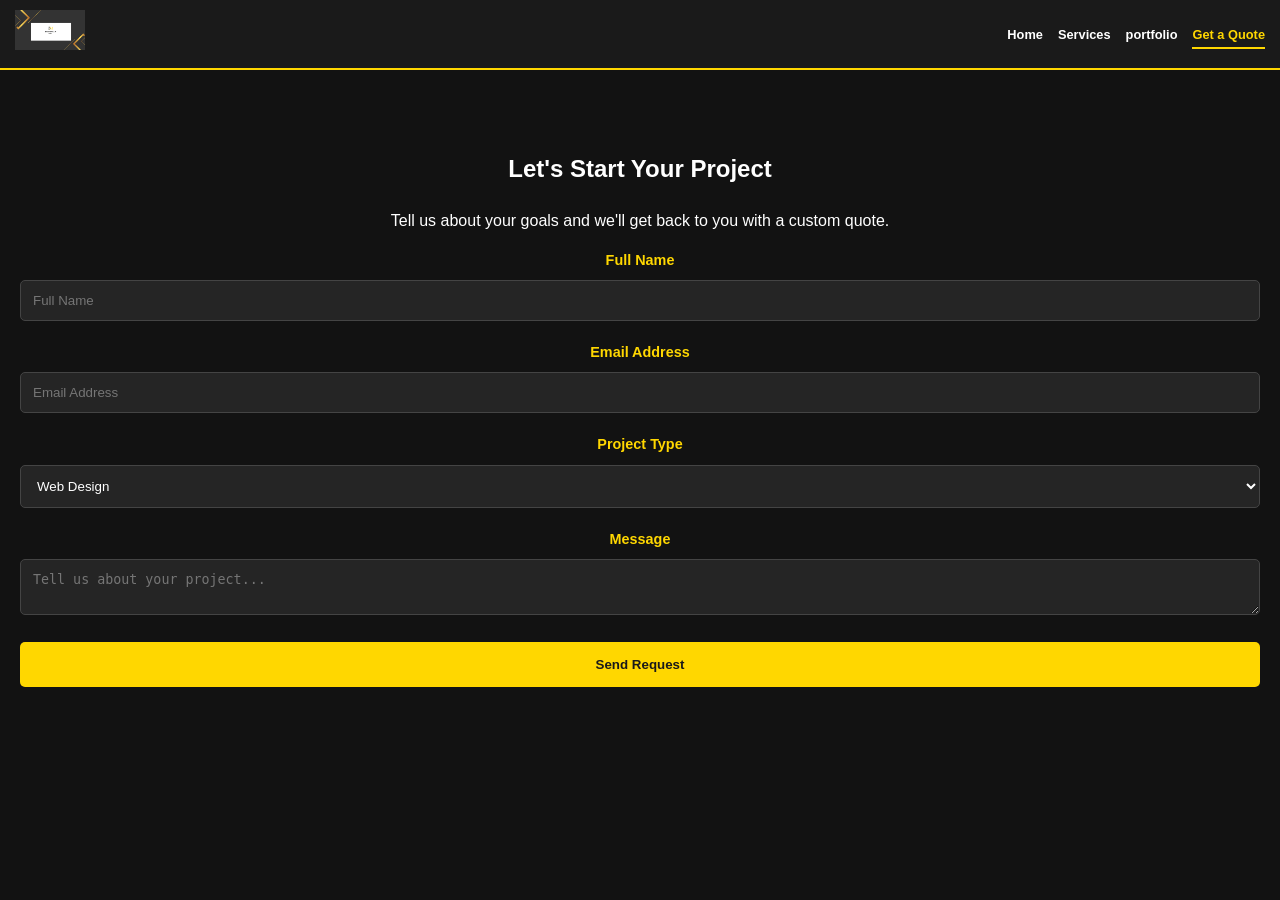
==== Bigcont.html @ 377f90c5 "Add files via upload" ====
<!DOCTYPE html>
<html lang="en">
<head>
    <meta charset="UTF-8">
    <meta name="viewport" content="width=device-width, initial-scale=1.0">
    <title>Bigname_M | contact</title>
    
    <link rel="stylesheet" href="Big.css">
    <link rel="icon" type="image/png" href="imageslogo.png">
</head>
<body><nav class="navbar" aria-label="Main Navigation Menu">
        <div class="logo">
    <a href="Bigindex.html" aria-label="Go to Home Page">
        <img src="imageslogo.png" alt="Bigname_M Creative Official Logo" width="160" height="40" style="height: 40px; width: auto;">
    </a>
</div>
        <ul class="nav-links">
          <li><a href="index.html">Home</a></li>
          <li><a href="Bigservice.html">Services</a></li>
          <li><a href="Bigport.html">portfolio</a></li>
          <li><a href="Bigcont.html" class="active" class="nav-btn">Get a Quote</a></li>
        </ul>
      </nav>
      <section class="contact-page">
    <h2>Let's Start Your Project</h2>
    <p>Tell us about your goals and we'll get back to you with a custom quote.</p>
   <form action="https://formspree.io/f/mjgazerz" method="POST">
  <div class="form-group">
    <label>Full Name</label>
    <input type="text" name="name" placeholder="Full Name" required>
  </div>

  <div class="form-group">
    <label>Email Address</label>
    <input type="email" name="email" placeholder="Email Address" required>
  </div>

  <div class="form-group">
    <label>Project Type</label>
    <select name="project_type">
      <option value="Web Design">Web Design</option>
      <option value="SEO Audit">SEO Audit</option>
      <option value="Smart Invites">Smart Invites</option>
    </select>
  </div>

  <div class="form-group">
    <label>Message</label>
    <textarea name="message" placeholder="Tell us about your project..." required></textarea>
  </div>
  <button type="submit" class="submit-btn">Send Request</button>
</form>
</section>
---- Big.css ----
/* --- GLOBAL STYLES --- */
body {
    font-family: 'Arial', sans-serif;
    line-height: 1.6;
    margin: 0;
    padding: 0;
    background-color: #121212; /* Mature Dark Background */
    color: #eeeeee;           /* Light readable text */
    text-align: center;
    animation: fadeIn 0.8s ease-in;
}

@keyframes fadeIn {
    from { opacity: 0; }
    to { opacity: 1; }
}

h1 {
    margin-top: 50px;
    font-size: 2.5rem;
    color: #d4af37; /* Bigname Gold */
    margin-bottom: 5px;
}

/* Updated: Innovation through Code (Dull White) */
header p {
    color: #aaaaaa; 
    font-size: 1.1rem;
    font-weight: 300;
    letter-spacing: 1px;
    margin-top: 0;
}

/* --- NAVIGATION --- */
.navbar {
    display: flex;
    justify-content: space-between;
    align-items: center;
    padding: 10px 15px;
    background: #1a1a1a;
    position: sticky;
    top: 0;
    z-index: 1000;
    border-bottom: 2px solid #ffd700;
}

.nav-links {
    display: flex;
    list-style: none;
    gap: 15px;
    margin: 0;
    padding: 0;
}

.nav-links a {
    color: white;
    text-decoration: none;
    font-size: 0.8rem;
    font-weight: bold;
    transition: 0.3s;
}

.nav-links a:hover, .nav-links a.active {
    color: #ffd700;
}

.nav-links a.active {
    border-bottom: 2px solid #ffd700;
    padding-bottom: 5px;
}

.nav-btn {
    background: #ffd700;
    color: #1a1a1a !important;
    padding: 5px 12px;
    border-radius: 4px;
    font-weight: bold;
}

/* --- HOME CARDS SECTION --- */
.card-container {
    display: flex;
    justify-content: flex-start;
    gap: 15px;
    padding: 20px;
    flex-wrap: nowrap;
    overflow-x: auto;
    min-height: 250px; /* Fixed spelling error */
    box-sizing: border-box;
    /* Added Mobile Momentum Scroll */
    -webkit-overflow-scrolling: touch; 
    scrollbar-width: none; /* Hides scrollbar on Firefox */
}

.card-container::-webkit-scrollbar {
    display: none; /* Hides scrollbar on Chrome/Safari */
}

.card {
    background: #1a1a1a; /* Changed from white to Dark for maturity */
    border-left: 9px solid #ffd700;
    padding: 20px;
    width: 180px;
    min-width: 180px;
    text-align: left;
    box-shadow: 0 4px 15px rgba(0,0,0,0.3);
    border-radius: 8px;
    min-height: 250px;
    display: flex;
    flex-direction: column;
    box-sizing: border-box;
    color: #ffffff;
}

.card h3 {
    color: #ffd700;
    margin-top: 0;
}

/* --- SECTIONS --- */
.about-section {
    padding: 40px 20px;
    background-color: #121212;
}

.about-section h2 {
    color: #d4af37;
}

.skills-container {
    display: flex;
    justify-content: center;
    gap: 10px;
    flex-wrap: wrap;
    margin: 20px 0 55px 0;
}

.skill-tag {
    background: #1a1a1a;
    color: #ffd700;
    padding: 8px 15px;
    border-radius: 20px;
    font-size: 0.9rem;
    font-weight: bold;
    border: 1px solid #ffd700;
}
/* --- RESTORE QUOTE FORM STRUCTURE --- */
.contact-page {
    padding: 60px 20px;
    background: #121212; /* Dark background to match brand */
    text-align: center;
    color: white;
}

.quote-form {
    max-width: 500px;
    margin: 40px auto;
    background: #1a1a1a; /* Darker card for the form */
    padding: 30px;
    border-radius: 12px;
    text-align: left;
    border: 1px solid #333;
    box-shadow: 0 10px 30px rgba(0,0,0,0.5);
}

.form-group {
    margin-bottom: 20px;
}

.form-group label {
    display: block;
    color: #ffd700; /* Gold labels */
    margin-bottom: 8px;
    font-size: 0.9rem;
    font-weight: bold;
}

.form-group input, 
.form-group select, 
.form-group textarea {
    width: 100%;
    padding: 12px;
    background: #252525;
    border: 1px solid #444;
    color: white;
    border-radius: 5px;
    box-sizing: border-box; /* Critical for phone layout */
}

.submit-btn {
    width: 100%;
    padding: 15px;
    background: #ffd700;
    color: #1a1a1a;
    border: none;
    font-weight: bold;
    border-radius: 5px;
    cursor: pointer;
    transition: 0.3s;
}

.submit-btn:hover {
    background: #ffffff;
}

/* --- BUTTONS & LINKS --- */
.whatsapp-btn {
    display: inline-block;
    background-color: #ffd700; /* Gold button for better visibility */
    color: #111;
    padding: 15px 30px;
    border-radius: 50px;
    text-decoration: none;
    font-weight: bold;
    font-size: 1.1rem;
    margin-top: 20px;
    transition: 0.3s;
}

.whatsapp-btn:hover {
    background-color: #ffffff;
    transform: scale(1.05);
}

strong {
    color: #ffd700; /* Changed from pink to gold for brand consistency */
}

/* --- FOOTER --- */
footer {
    background-color: #0a0a0a;
    color: #ffffff;
    padding: 40px 20px;
    text-align: center;
    border-top: 3px solid #ffd700;
}

.social-links {
    display: flex;
    justify-content: center;
    gap: 20px;
    margin-top: 20px;
}

.social-links a {
    color: #ffd700;
    text-decoration: none;
    font-size: 0.85rem;
    font-weight: bold;
    text-transform: uppercase;
}

/* --- PORTFOLIO & SERVICES --- */
.service-block, .case-study {
    background: #1a1a1a;
    border-left: 5px solid #ffd700;
    padding: 30px;
    margin-bottom: 30px;
    border-radius: 12px;
    text-align: left;
}

.status-badge, .status-ribbon {
    background: #ffd700;
    color: #000;
    padding: 4px 12px;
    border-radius: 5px;
    font-size: 0.7rem;
    font-weight: bold;
}

.impact-metrics {
    display: flex;
    justify-content: space-around;
    background: #252525;
    padding: 15px;
    border-radius: 8px;
    margin: 20px 0;
    border-left: 4px solid #ffd700;
}
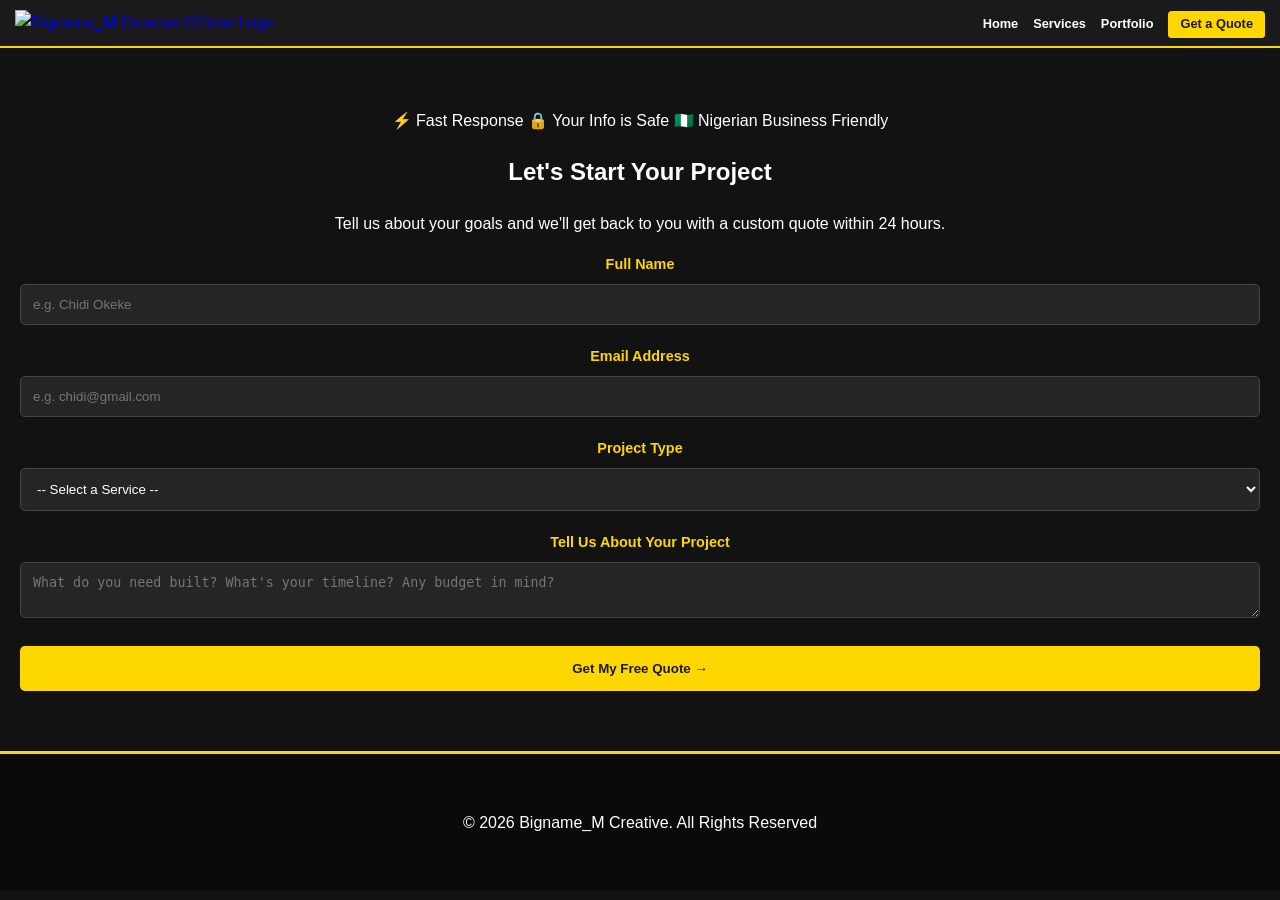
==== commit e523fc9e: "Update Bigcont.html" ====
--- a/Bigcont.html
+++ b/Bigcont.html
@@ -1,53 +1,80 @@
- <!DOCTYPE html>
+<!DOCTYPE html>
 <html lang="en">
 <head>
-    <meta charset="UTF-8">
-    <meta name="viewport" content="width=device-width, initial-scale=1.0">
-    <title>Bigname_M | contact</title>
-    
-    <link rel="stylesheet" href="Big.css">
-    <link rel="icon" type="image/png" href="imageslogo.png">
+  <meta charset="UTF-8">
+  <meta name="viewport" content="width=device-width, initial-scale=1.0">
+  <title>Get a Free Quote | Bigname_M Creative</title>
+  <meta name="description" content="Tell us about your project and get a custom quote from Bigname_M Creative. Web Design, SEO, and Digital Strategy for Nigerian businesses.">
+  <link rel="stylesheet" href="Big.css">
+  <link rel="icon" type="image/png" href="images/logo.png">
 </head>
-<body><nav class="navbar" aria-label="Main Navigation Menu">
-        <div class="logo">
-    <a href="Bigindex.html" aria-label="Go to Home Page">
-        <img src="imageslogo.png" alt="Bigname_M Creative Official Logo" width="160" height="40" style="height: 40px; width: auto;">
-    </a>
-</div>
-        <ul class="nav-links">
-          <li><a href="index.html">Home</a></li>
-          <li><a href="Bigservice.html">Services</a></li>
-          <li><a href="Bigport.html">portfolio</a></li>
-          <li><a href="Bigcont.html" class="active" class="nav-btn">Get a Quote</a></li>
-        </ul>
-      </nav>
-      <section class="contact-page">
+<body>
+
+  <nav class="navbar" aria-label="Main Navigation Menu">
+    <div class="logo">
+      <a href="index.html" aria-label="Go to Home Page">
+        <img src="images/logo.png" alt="Bigname_M Creative Official Logo" width="160" height="40" style="height: 40px; width: auto;">
+      </a>
+    </div>
+    <ul class="nav-links">
+      <li><a href="index.html">Home</a></li>
+      <li><a href="Bigservice.html">Services</a></li>
+      <li><a href="Bigport.html">Portfolio</a></li>
+      <li><a href="Bigcont.html" class="active nav-btn">Get a Quote</a></li>
+    </ul>
+  </nav>
+
+  <section class="contact-page">
+
+    <!-- TRUST SIGNAL STRIP -->
+    <div class="trust-strip">
+      <span>⚡ Fast Response</span>
+      <span>🔒 Your Info is Safe</span>
+      <span>🇳🇬 Nigerian Business Friendly</span>
+    </div>
+
     <h2>Let's Start Your Project</h2>
-    <p>Tell us about your goals and we'll get back to you with a custom quote.</p>
-   <form action="https://formspree.io/f/mjgazerz" method="POST">
-  <div class="form-group">
-    <label>Full Name</label>
-    <input type="text" name="name" placeholder="Full Name" required>
-  </div>
+    <p>Tell us about your goals and we'll get back to you with a custom quote within 24 hours.</p>
 
-  <div class="form-group">
-    <label>Email Address</label>
-    <input type="email" name="email" placeholder="Email Address" required>
-  </div>
+    <form action="https://formspree.io/f/mjgazerz" method="POST">
 
-  <div class="form-group">
-    <label>Project Type</label>
-    <select name="project_type">
-      <option value="Web Design">Web Design</option>
-      <option value="SEO Audit">SEO Audit</option>
-      <option value="Smart Invites">Smart Invites</option>
-    </select>
-  </div>
+      <!-- Honeypot — bot trap, do not remove -->
+      <input type="text" name="_gotcha" style="display:none" tabindex="-1" autocomplete="off">
 
-  <div class="form-group">
-    <label>Message</label>
-    <textarea name="message" placeholder="Tell us about your project..." required></textarea>
-  </div>
-  <button type="submit" class="submit-btn">Send Request</button>
-</form>
-</section>+      <div class="form-group">
+        <label for="fullname">Full Name</label>
+        <input type="text" id="fullname" name="name" placeholder="e.g. Chidi Okeke" required>
+      </div>
+
+      <div class="form-group">
+        <label for="email">Email Address</label>
+        <input type="email" id="email" name="email" placeholder="e.g. chidi@gmail.com" required>
+      </div>
+
+      <div class="form-group">
+        <label for="project_type">Project Type</label>
+        <select id="project_type" name="project_type">
+          <option value="" disabled selected>-- Select a Service --</option>
+          <option value="Web Design">Web Design</option>
+          <option value="SEO Audit">SEO Audit</option>
+          <option value="Smart Invites">Smart Invites</option>
+          <option value="Other">Other / Not Sure Yet</option>
+        </select>
+      </div>
+
+      <div class="form-group">
+        <label for="message">Tell Us About Your Project</label>
+        <textarea id="message" name="message" placeholder="What do you need built? What's your timeline? Any budget in mind?" required></textarea>
+      </div>
+
+      <button type="submit" class="submit-btn">Get My Free Quote →</button>
+
+    </form>
+  </section>
+
+  <footer>
+    <p>© 2026 Bigname_M Creative. All Rights Reserved</p>
+  </footer>
+
+</body>
+</html>
--- a/Big.css
+++ b/Big.css
@@ -277,4 +277,118 @@
     border-radius: 8px;
     margin: 20px 0;
     border-left: 4px solid #ffd700;
+}
+.project-card {
+    background: #1a1a1a; /* Match your dark theme */
+    border: 1px solid #333;
+    border-radius: 12px;
+    overflow: hidden;
+    transition: transform 0.3s ease;
+    margin-bottom: 30px;
+}
+
+.project-card:hover {
+    transform: translateY(-10px);
+    border-color: #FFD700; /* Gold highlight on hover */
+}
+
+.project-tag {
+    color: #00BFFF; /* Sky Blue tag */
+    font-size: 0.8rem;
+    font-weight: bold;
+    text-transform: uppercase;
+}
+
+.btn-live {
+    display: inline-block;
+    padding: 10px 20px;
+    background: #FFD700;
+    color: #000;
+    text-decoration: none;
+    border-radius: 5px;
+    font-weight: bold;
+    margin-top: 15px;
+}
+/* 1. Category Container Spacing */
+.portfolio-container {
+    padding: 40px 20px;
+    max-width: 900px;
+    margin: 0 auto;
+}
+
+/* 2. The Category Headers (The Labels) */
+.category-block {
+    margin-bottom: 60px; /* Space between Web Dev and SEO sections */
+    text-align: left;
+}
+
+.category-title {
+    font-family: 'Poppins', sans-serif;
+    font-size: 1.6rem;
+    color: #FFD700; /* Gold for Web Dev */
+    text-transform: uppercase;
+    letter-spacing: 3px;
+    border-bottom: 2px solid #333;
+    padding-bottom: 10px;
+    margin-bottom: 30px;
+}
+
+/* Change color for the second category (SEO) */
+.category-block:nth-child(2) .category-title {
+    color: #00BFFF; /* Sky Blue for SEO */
+}
+
+/* 3. The Project Card (The Box) */
+.project-card {
+    background: #121212; /* Slightly lighter than pure black */
+    border: 1px solid #222;
+    padding: 25px;
+    border-radius: 12px;
+    transition: 0.3s ease;
+    margin-top: 20px;
+}
+
+.project-card:hover {
+    border-color: #FFD700;
+    transform: translateY(-5px);
+    box-shadow: 0 10px 20px rgba(0,0,0,0.5);
+}
+
+/* 4. Project Typography */
+.project-card h3 {
+    margin: 0 0 10px 0;
+    color: #fff;
+    font-size: 1.4rem;
+}
+
+.project-tag {
+    display: block;
+    font-size: 0.75rem;
+    font-weight: 700;
+    margin-bottom: 15px;
+    letter-spacing: 1px;
+}
+
+.project-description {
+    color: #bbb;
+    line-height: 1.6;
+    margin-bottom: 20px;
+}
+
+/* 5. The Launch Button */
+.view-btn {
+    display: inline-block;
+    padding: 10px 20px;
+    background: transparent;
+    border: 2px solid #FFD700;
+    color: #FFD700;
+    text-decoration: none;
+    font-weight: bold;
+    border-radius: 6px;
+    transition: 0.3s;
+}
+
+.view-btn:hover {
+    background: #FFD700;
+    color: #000;
 }
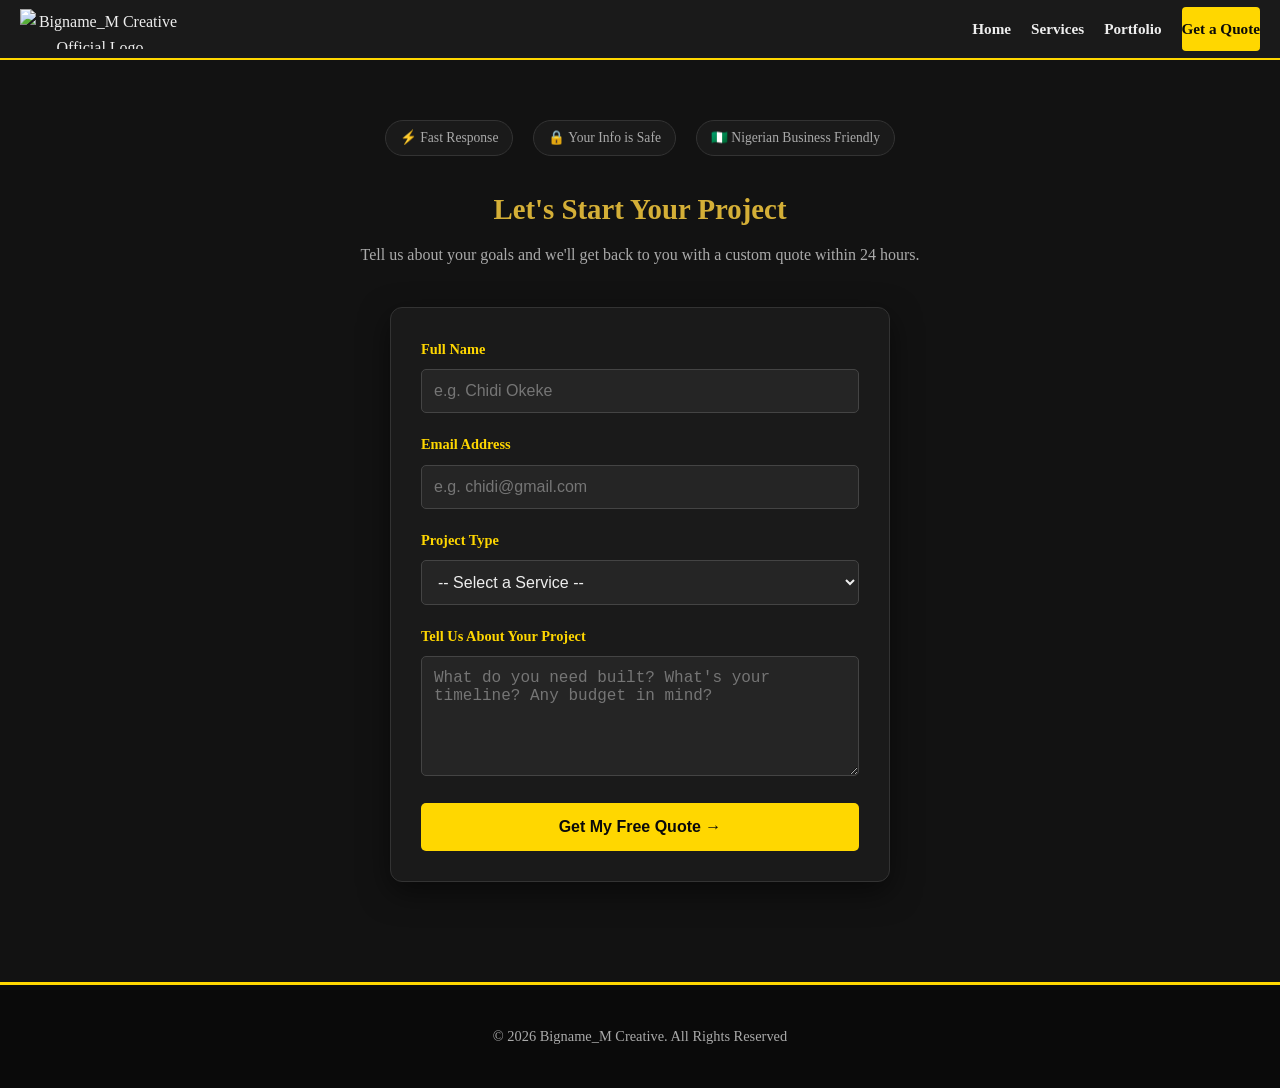
==== commit 95eb63c4: "Update Bigcont.html" ====
--- a/Bigcont.html
+++ b/Bigcont.html
@@ -75,6 +75,20 @@
   <footer>
     <p>© 2026 Bigname_M Creative. All Rights Reserved</p>
   </footer>
+  <script>
+  const hamburger = document.querySelector('.hamburger');
+  const navLinks  = document.querySelector('.nav-links');
+  hamburger.addEventListener('click', () => {
+    hamburger.classList.toggle('active');
+    navLinks.classList.toggle('open');
+  });
+  navLinks.querySelectorAll('a').forEach(link => {
+    link.addEventListener('click', () => {
+      hamburger.classList.remove('active');
+      navLinks.classList.remove('open');
+    });
+  });
+</script>
 
 </body>
 </html>
--- a/Big.css
+++ b/Big.css
@@ -1,394 +1,796 @@
-/* --- GLOBAL STYLES --- */
+/* ============================================================
+   Big.css — Bigname_M Creative | Master Stylesheet
+   Brand: Gold & Dark
+   Author: Bigname_M Creative
+   Last Updated: 2026
+
+/* --- 1. BRAND TOKENS (Single Source of Truth) --- */
+:root {
+  --gold:          #ffd700;
+  --gold-deep:     #d4af37;
+  --gold-hover:    #ffffff;
+  --dark-bg:       #121212;
+  --card-bg:       #1a1a1a;
+  --input-bg:      #252525;
+  --text-light:    #eeeeee;
+  --text-muted:    #aaaaaa;
+  --border:        #333333;
+  --border-light:  #444444;
+  --sky-blue:      #00bfff;
+  --black:         #0a0a0a;
+  --danger:        #e74c3c;
+  --nav-height:    60px;
+}
+
+/* --- 2. RESET & BASE --- */
+*, *::before, *::after {
+  box-sizing: border-box;
+  margin: 0;
+  padding: 0;
+}
+
+html {
+  scroll-behavior: smooth;
+  /* REQUIREMENT 2 — Fluid base: no fixed widths at root level */
+  width: 100%;
+}
+
 body {
-    font-family: 'Arial', sans-serif;
-    line-height: 1.6;
-    margin: 0;
-    padding: 0;
-    background-color: #121212; /* Mature Dark Background */
-    color: #eeeeee;           /* Light readable text */
-    text-align: center;
-    animation: fadeIn 0.8s ease-in;
+  font-family: 'Georgia', serif;
+  line-height: 1.6;
+  background-color: var(--dark-bg);
+  color: var(--text-light);
+  text-align: center;
+  animation: fadeIn 0.8s ease-in;
+  /* REQUIREMENT 4 — Overflow Prevention: stops side-scrolling on Android */
+  overflow-x: hidden;
+  width: 100%;
+  max-width: 100%;
 }
 
 @keyframes fadeIn {
-    from { opacity: 0; }
-    to { opacity: 1; }
-}
-
+  from { opacity: 0; transform: translateY(8px); }
+  to   { opacity: 1; transform: translateY(0); }
+}
+
+/* REQUIREMENT 4 — All images are fluid. Never overflow their container */
+img {
+  max-width: 100%;
+  height: auto;
+  display: block;
+}
+
+/* REQUIREMENT 2 — Fluid container utility class.
+   Use class="container" on any section wrapper */
+.container {
+  width: 100%;
+  max-width: 960px;
+  margin: 0 auto;
+  padding: 0 20px;
+}
+
+a {
+  color: inherit;
+  text-decoration: none;
+}
+
+/* --- 3. TYPOGRAPHY --- */
 h1 {
-    margin-top: 50px;
-    font-size: 2.5rem;
-    color: #d4af37; /* Bigname Gold */
-    margin-bottom: 5px;
-}
-
-/* Updated: Innovation through Code (Dull White) */
+  margin-top: 50px;
+  font-size: 2.2rem;
+  color: var(--gold-deep);
+  margin-bottom: 5px;
+  line-height: 1.2;
+}
+
+h2 {
+  color: var(--gold-deep);
+  font-size: 1.8rem;
+  margin-bottom: 10px;
+}
+
+h3 {
+  color: var(--gold);
+  margin-top: 0;
+}
+
+p {
+  color: var(--text-muted);
+  font-size: 1rem;
+}
+
+strong {
+  color: var(--gold);
+}
+
 header p {
-    color: #aaaaaa; 
-    font-size: 1.1rem;
-    font-weight: 300;
-    letter-spacing: 1px;
-    margin-top: 0;
-}
-
-/* --- NAVIGATION --- */
+  color: var(--text-muted);
+  font-size: 1.1rem;
+  font-weight: 300;
+  letter-spacing: 1px;
+  margin-top: 0;
+}
+
+/* --- 4. NAVIGATION --- */
+/* REQUIREMENT 3 — Header Fix: sticky nav, never hidden, always visible */
 .navbar {
+  display: flex;
+  justify-content: space-between;
+  align-items: center;
+  padding: 0 20px;
+  height: var(--nav-height);
+  /* Fluid: no fixed width — stretches to 100% of any screen */
+  width: 100%;
+  background: var(--card-bg);
+  position: sticky;
+  top: 0;
+  z-index: 1000;
+  border-bottom: 2px solid var(--gold);
+}
+
+.logo a {
+  display: flex;
+  align-items: center;
+}
+
+/* Desktop Nav Links — horizontal row */
+.nav-links {
+  display: flex;
+  list-style: none;
+  gap: 20px;
+  align-items: center;
+}
+
+.nav-links a {
+  color: var(--text-light);
+  font-size: 0.95rem;
+  font-weight: bold;
+  transition: color 0.3s;
+  padding: 5px 0;
+}
+
+.nav-links a:hover,
+.nav-links a.active {
+  color: var(--gold);
+}
+
+.nav-links a.active {
+  border-bottom: 2px solid var(--gold);
+  padding-bottom: 3px;
+}
+
+/* CTA Nav Button */
+/* REQUIREMENT 5 — 'Get a Quote' minimum 44px tap target */
+.nav-btn {
+  background: var(--gold);
+  color: var(--black) !important;
+  padding: 8px 16px;
+  border-radius: 4px;
+  font-weight: bold;
+  min-height: 44px;
+  display: inline-flex;
+  align-items: center;
+}
+
+.nav-btn:hover {
+  background: var(--gold-hover);
+  color: var(--black) !important;
+}
+
+/* REQUIREMENT 3 — Hamburger: hidden on desktop, shown on mobile */
+.hamburger {
+  display: none;
+  flex-direction: column;
+  gap: 5px;
+  cursor: pointer;
+  background: none;
+  border: none;
+  padding: 8px;
+  /* Minimum tap target — thumb-friendly */
+  min-width: 44px;
+  min-height: 44px;
+  justify-content: center;
+  align-items: center;
+}
+
+.hamburger span {
+  display: block;
+  width: 25px;
+  height: 2px;
+  background: var(--gold);
+  border-radius: 2px;
+  transition: all 0.3s ease;
+}
+
+/* Hamburger animates into X when menu is open */
+.hamburger.active span:nth-child(1) {
+  transform: translateY(7px) rotate(45deg);
+}
+.hamburger.active span:nth-child(2) {
+  opacity: 0;
+}
+.hamburger.active span:nth-child(3) {
+  transform: translateY(-7px) rotate(-45deg);
+}
+
+/* --- 5. HOME — HERO SECTION --- */
+.hero-section {
+  padding: 60px 20px 40px;
+  background: var(--dark-bg);
+}
+
+.hero-section h1 {
+  font-size: 2.5rem;
+  color: var(--gold-deep);
+}
+
+.hero-section p {
+  font-size: 1.1rem;
+  color: var(--text-muted);
+  margin-top: 10px;
+}
+
+/* --- 6. HOME — SERVICE CARDS --- */
+.card-container {
+  display: flex;
+  justify-content: flex-start;
+  gap: 15px;
+  padding: 20px;
+  flex-wrap: nowrap;
+  overflow-x: auto;
+  min-height: 250px;
+  box-sizing: border-box;
+  /* Mobile momentum scroll */
+  -webkit-overflow-scrolling: touch;
+  scrollbar-width: none;
+}
+
+.card-container::-webkit-scrollbar {
+  display: none;
+}
+
+.card {
+  background: var(--card-bg);
+  border-left: 9px solid var(--gold);
+  padding: 20px;
+  width: 180px;
+  min-width: 180px;
+  text-align: left;
+  box-shadow: 0 4px 15px rgba(0, 0, 0, 0.3);
+  border-radius: 8px;
+  min-height: 250px;
+  display: flex;
+  flex-direction: column;
+  box-sizing: border-box;
+  color: var(--text-light);
+}
+
+/* --- 7. ABOUT SECTION --- */
+.about-section {
+  padding: 40px 20px;
+  background-color: var(--dark-bg);
+}
+
+.about-section h2 {
+  color: var(--gold-deep);
+}
+
+.skills-container {
+  display: flex;
+  justify-content: center;
+  gap: 10px;
+  flex-wrap: wrap;
+  margin: 20px 0 55px 0;
+}
+
+.skill-tag {
+  background: var(--card-bg);
+  color: var(--gold);
+  padding: 8px 15px;
+  border-radius: 20px;
+  font-size: 0.9rem;
+  font-weight: bold;
+  border: 1px solid var(--gold);
+}
+
+/* --- 8. CONTACT / QUOTE FORM --- */
+.contact-page {
+  padding: 60px 20px;
+  background: var(--dark-bg);
+  text-align: center;
+  color: var(--text-light);
+}
+
+.contact-page h2 {
+  color: var(--gold-deep);
+}
+
+/* Trust strip above the form */
+.trust-strip {
+  display: flex;
+  justify-content: center;
+  gap: 20px;
+  flex-wrap: wrap;
+  margin-bottom: 30px;
+  font-size: 0.85rem;
+  color: var(--text-muted);
+}
+
+.trust-strip span {
+  background: var(--card-bg);
+  border: 1px solid var(--border);
+  padding: 6px 14px;
+  border-radius: 20px;
+}
+
+/* Form wrapper — fixes the missing .quote-form issue */
+.contact-page form,
+.quote-form {
+  max-width: 500px;
+  margin: 40px auto;
+  background: var(--card-bg);
+  padding: 30px;
+  border-radius: 12px;
+  text-align: left;
+  border: 1px solid var(--border);
+  box-shadow: 0 10px 30px rgba(0, 0, 0, 0.5);
+}
+
+.form-group {
+  margin-bottom: 20px;
+}
+
+.form-group label {
+  display: block;
+  color: var(--gold);
+  margin-bottom: 8px;
+  font-size: 0.9rem;
+  font-weight: bold;
+}
+
+.form-group input,
+.form-group select,
+.form-group textarea {
+  width: 100%;
+  padding: 12px;
+  background: var(--input-bg);
+  border: 1px solid var(--border-light);
+  color: var(--text-light);
+  border-radius: 5px;
+  box-sizing: border-box;
+  font-size: 1rem;
+  /* Smooth transition for focus */
+  transition: border-color 0.3s, outline 0.3s;
+}
+
+.form-group textarea {
+  min-height: 120px;
+  resize: vertical;
+}
+
+/* Fixed: Added focus states — missing from original */
+.form-group input:focus,
+.form-group select:focus,
+.form-group textarea:focus {
+  outline: 2px solid var(--gold);
+  border-color: var(--gold);
+  background: #2c2c2c;
+}
+
+.submit-btn {
+  width: 100%;
+  padding: 15px;
+  background: var(--gold);
+  color: var(--black);
+  border: none;
+  font-weight: bold;
+  font-size: 1rem;
+  border-radius: 5px;
+  cursor: pointer;
+  transition: background 0.3s, transform 0.2s;
+  /* Minimum tap target */
+  min-height: 44px;
+}
+
+.submit-btn:hover {
+  background: var(--gold-hover);
+  transform: scale(1.02);
+}
+
+.submit-btn:active {
+  transform: scale(0.98);
+}
+
+/* --- 9. WHATSAPP CTA BUTTON --- */
+.whatsapp-btn {
+  display: inline-block;
+  background-color: var(--gold);
+  color: var(--black);
+  padding: 15px 30px;
+  border-radius: 50px;
+  text-decoration: none;
+  font-weight: bold;
+  font-size: 1.1rem;
+  margin-top: 20px;
+  transition: background 0.3s, transform 0.3s;
+  /* Minimum tap target */
+  min-height: 44px;
+  display: inline-flex;
+  align-items: center;
+  justify-content: center;
+}
+
+.whatsapp-btn:hover {
+  background-color: var(--gold-hover);
+  transform: scale(1.05);
+}
+
+/* --- 10. FOOTER --- */
+footer {
+  background-color: var(--black);
+  color: var(--text-light);
+  padding: 40px 20px;
+  text-align: center;
+  border-top: 3px solid var(--gold);
+}
+
+footer p {
+  color: var(--text-muted);
+  font-size: 0.9rem;
+}
+
+.social-links {
+  display: flex;
+  justify-content: center;
+  gap: 20px;
+  margin-top: 20px;
+  flex-wrap: wrap;
+}
+
+.social-links a {
+  color: var(--gold);
+  text-decoration: none;
+  font-size: 0.85rem;
+  font-weight: bold;
+  text-transform: uppercase;
+  transition: color 0.3s;
+  /* Minimum tap target */
+  min-height: 44px;
+  display: inline-flex;
+  align-items: center;
+}
+
+.social-links a:hover {
+  color: var(--gold-hover);
+}
+
+/* --- 11. SERVICES PAGE --- */
+.service-block {
+  background: var(--card-bg);
+  border-left: 5px solid var(--gold);
+  padding: 30px;
+  margin-bottom: 30px;
+  border-radius: 12px;
+  text-align: left;
+}
+
+.status-badge,
+.status-ribbon {
+  background: var(--gold);
+  color: var(--black);
+  padding: 4px 12px;
+  border-radius: 5px;
+  font-size: 0.7rem;
+  font-weight: bold;
+}
+
+.impact-metrics {
+  display: flex;
+  justify-content: space-around;
+  background: var(--input-bg);
+  padding: 15px;
+  border-radius: 8px;
+  margin: 20px 0;
+  border-left: 4px solid var(--gold);
+  flex-wrap: wrap;
+  gap: 10px;
+}
+
+/* --- 12. PORTFOLIO PAGE --- */
+.portfolio-container {
+  padding: 40px 20px;
+  max-width: 900px;
+  margin: 0 auto;
+  text-align: left;
+}
+
+.category-block {
+  margin-bottom: 60px;
+  text-align: left;
+}
+
+.category-title {
+  font-size: 1.6rem;
+  color: var(--gold);
+  text-transform: uppercase;
+  letter-spacing: 3px;
+  border-bottom: 2px solid var(--border);
+  padding-bottom: 10px;
+  margin-bottom: 30px;
+}
+
+.category-block:nth-child(2) .category-title {
+  color: var(--sky-blue);
+}
+
+/* Fixed: Merged duplicate .project-card into one clean block */
+.project-card {
+  background: var(--card-bg);
+  border: 1px solid var(--border);
+  padding: 25px;
+  border-radius: 12px;
+  overflow: hidden;
+  transition: transform 0.3s ease, border-color 0.3s ease, box-shadow 0.3s ease;
+  margin-bottom: 30px;
+}
+
+.project-card:hover {
+  transform: translateY(-5px);
+  border-color: var(--gold);
+  box-shadow: 0 10px 20px rgba(0, 0, 0, 0.5);
+}
+
+.project-card h3 {
+  margin: 0 0 10px 0;
+  color: var(--text-light);
+  font-size: 1.4rem;
+}
+
+.project-tag {
+  display: block;
+  color: var(--sky-blue);
+  font-size: 0.75rem;
+  font-weight: 700;
+  text-transform: uppercase;
+  margin-bottom: 15px;
+  letter-spacing: 1px;
+}
+
+.project-description {
+  color: var(--text-muted);
+  line-height: 1.6;
+  margin-bottom: 20px;
+}
+
+.case-study {
+  background: var(--card-bg);
+  border-left: 5px solid var(--gold);
+  padding: 30px;
+  margin-bottom: 30px;
+  border-radius: 12px;
+  text-align: left;
+}
+
+/* Portfolio Buttons */
+.btn-live,
+.view-btn {
+  display: inline-block;
+  padding: 10px 20px;
+  font-weight: bold;
+  border-radius: 6px;
+  transition: background 0.3s, color 0.3s;
+  margin-top: 15px;
+  /* Minimum tap target */
+  min-height: 44px;
+  display: inline-flex;
+  align-items: center;
+}
+
+.btn-live {
+  background: var(--gold);
+  color: var(--black);
+  border: 2px solid var(--gold);
+}
+
+.btn-live:hover {
+  background: var(--gold-hover);
+  border-color: var(--gold-hover);
+  color: var(--black);
+}
+
+.view-btn {
+  background: transparent;
+  border: 2px solid var(--gold);
+  color: var(--gold);
+}
+
+.view-btn:hover {
+  background: var(--gold);
+  color: var(--black);
+}
+
+/* --- 13. RESPONSIVE SURGERY — MOBILE FIRST --- */
+/*
+   BREAKPOINTS:
+   768px  = Tablet & below (most Android phones land here)
+   400px  = Small phones — Ota/Lagos 360px baseline
+*/
+
+/* ---- TABLET & PHONE (max 768px) ---- */
+@media (max-width: 768px) {
+
+  /* Typography scale down */
+  h1 { font-size: 1.8rem; }
+  h2 { font-size: 1.5rem; }
+
+  /* REQUIREMENT 3 — Invisible Header Fix:
+     Show the hamburger button, hide the horizontal link row */
+  .hamburger {
     display: flex;
-    justify-content: space-between;
+  }
+
+  /* REQUIREMENT 3 — Nav vertical stack:
+     Links drop below the navbar in a column, not squashed inline */
+  .nav-links {
+    display: none;                  /* Hidden until hamburger is tapped */
+    flex-direction: column;         /* Vertical stack — readable on phones */
+    position: absolute;
+    top: var(--nav-height);
+    left: 0;
+    right: 0;
+    /* REQUIREMENT 2 — Fluid: stretches full screen width, no fixed px */
+    width: 100%;
+    background: var(--card-bg);
+    padding: 20px;
+    gap: 0;
+    border-bottom: 2px solid var(--gold);
+    z-index: 999;
+  }
+
+  /* JS toggles this class to open the menu */
+  .nav-links.open {
+    display: flex;
+  }
+
+  /* Each link is full-width and thumb-tappable */
+  .nav-links li {
+    width: 100%;
+  }
+
+  .nav-links a {
+    font-size: 1rem;
+    padding: 14px 0;              /* Generous tap target vertically */
+    border-bottom: 1px solid var(--border);
+    width: 100%;
+    display: block;
+  }
+
+  .nav-links li:last-child a {
+    border-bottom: none;
+  }
+
+  /* REQUIREMENT 5 — 'Get a Quote' full width on mobile for easy tap */
+  .nav-btn {
+    width: 100%;
+    justify-content: center;
+    min-height: 44px;
+    border-radius: 4px;
+    margin-top: 5px;
+  }
+
+  /* REQUIREMENT 2 — Fluid containers: remove any fixed widths */
+  .portfolio-container,
+  .contact-page form,
+  .quote-form,
+  .service-block,
+  .case-study {
+    width: 100%;
+    max-width: 100%;
+    padding: 20px 15px;
+    margin: 0 auto 20px auto;
+  }
+
+  /* REQUIREMENT 4 — All images fluid on mobile */
+  img {
+    max-width: 100%;
+    height: auto;
+    width: auto;
+  }
+
+  /* Stack impact metrics vertically on mobile */
+  .impact-metrics {
+    flex-direction: column;
     align-items: center;
-    padding: 10px 15px;
-    background: #1a1a1a;
-    position: sticky;
-    top: 0;
-    z-index: 1000;
-    border-bottom: 2px solid #ffd700;
-}
-
-.nav-links {
-    display: flex;
-    list-style: none;
-    gap: 15px;
-    margin: 0;
-    padding: 0;
-}
-
-.nav-links a {
-    color: white;
-    text-decoration: none;
+  }
+
+  /* Trust strip stacks vertically */
+  .trust-strip {
+    flex-direction: column;
+    align-items: center;
+    gap: 10px;
+  }
+
+  /* Card horizontal scroll stays — this is correct UX on mobile */
+  .card-container {
+    padding: 15px;
+  }
+
+  /* REQUIREMENT 5 — WhatsApp CTA button full width, thumb-friendly */
+  .whatsapp-btn {
+    width: 100%;
+    justify-content: center;
+    font-size: 1rem;
+    padding: 14px 20px;
+    min-height: 44px;
+  }
+
+  /* REQUIREMENT 5 — Submit button already 100% width, confirm 44px */
+  .submit-btn {
+    min-height: 48px; /* Slightly more generous on mobile */
+    font-size: 1.05rem;
+  }
+
+  /* REQUIREMENT 5 — Portfolio buttons full width on mobile */
+  .btn-live,
+  .view-btn {
+    width: 100%;
+    justify-content: center;
+    min-height: 44px;
+  }
+}
+
+/* ---- SMALL PHONES — 360px baseline (Ota/Lagos market) ---- */
+@media (max-width: 400px) {
+
+  h1 { font-size: 1.4rem; }
+  h2 { font-size: 1.25rem; }
+
+  .hero-section {
+    padding: 40px 15px 30px;
+  }
+
+  /* Tighten navbar padding on very small screens */
+  .navbar {
+    padding: 0 12px;
+  }
+
+  /* Tighter card width to show peek of next card */
+  .card {
+    width: 150px;
+    min-width: 150px;
+  }
+
+  /* Ensure form inputs are easy to tap */
+  .form-group input,
+  .form-group select,
+  .form-group textarea {
+    font-size: 1rem;        /* Prevents iOS zoom-in on focus */
+    padding: 12px 10px;
+  }
+
+  /* Smaller skill tags on tiny screens */
+  .skill-tag {
     font-size: 0.8rem;
-    font-weight: bold;
-    transition: 0.3s;
-}
-
-.nav-links a:hover, .nav-links a.active {
-    color: #ffd700;
-}
-
-.nav-links a.active {
-    border-bottom: 2px solid #ffd700;
-    padding-bottom: 5px;
-}
-
-.nav-btn {
-    background: #ffd700;
-    color: #1a1a1a !important;
-    padding: 5px 12px;
-    border-radius: 4px;
-    font-weight: bold;
-}
-
-/* --- HOME CARDS SECTION --- */
-.card-container {
-    display: flex;
-    justify-content: flex-start;
-    gap: 15px;
-    padding: 20px;
-    flex-wrap: nowrap;
-    overflow-x: auto;
-    min-height: 250px; /* Fixed spelling error */
-    box-sizing: border-box;
-    /* Added Mobile Momentum Scroll */
-    -webkit-overflow-scrolling: touch; 
-    scrollbar-width: none; /* Hides scrollbar on Firefox */
-}
-
-.card-container::-webkit-scrollbar {
-    display: none; /* Hides scrollbar on Chrome/Safari */
-}
-
-.card {
-    background: #1a1a1a; /* Changed from white to Dark for maturity */
-    border-left: 9px solid #ffd700;
-    padding: 20px;
-    width: 180px;
-    min-width: 180px;
-    text-align: left;
-    box-shadow: 0 4px 15px rgba(0,0,0,0.3);
-    border-radius: 8px;
-    min-height: 250px;
-    display: flex;
-    flex-direction: column;
-    box-sizing: border-box;
-    color: #ffffff;
-}
-
-.card h3 {
-    color: #ffd700;
-    margin-top: 0;
-}
-
-/* --- SECTIONS --- */
-.about-section {
-    padding: 40px 20px;
-    background-color: #121212;
-}
-
-.about-section h2 {
-    color: #d4af37;
-}
-
-.skills-container {
-    display: flex;
-    justify-content: center;
-    gap: 10px;
-    flex-wrap: wrap;
-    margin: 20px 0 55px 0;
-}
-
-.skill-tag {
-    background: #1a1a1a;
-    color: #ffd700;
-    padding: 8px 15px;
-    border-radius: 20px;
-    font-size: 0.9rem;
-    font-weight: bold;
-    border: 1px solid #ffd700;
-}
-/* --- RESTORE QUOTE FORM STRUCTURE --- */
-.contact-page {
-    padding: 60px 20px;
-    background: #121212; /* Dark background to match brand */
-    text-align: center;
-    color: white;
-}
-
-.quote-form {
-    max-width: 500px;
-    margin: 40px auto;
-    background: #1a1a1a; /* Darker card for the form */
-    padding: 30px;
-    border-radius: 12px;
-    text-align: left;
-    border: 1px solid #333;
-    box-shadow: 0 10px 30px rgba(0,0,0,0.5);
-}
-
-.form-group {
-    margin-bottom: 20px;
-}
-
-.form-group label {
-    display: block;
-    color: #ffd700; /* Gold labels */
-    margin-bottom: 8px;
-    font-size: 0.9rem;
-    font-weight: bold;
-}
-
-.form-group input, 
-.form-group select, 
-.form-group textarea {
-    width: 100%;
-    padding: 12px;
-    background: #252525;
-    border: 1px solid #444;
-    color: white;
-    border-radius: 5px;
-    box-sizing: border-box; /* Critical for phone layout */
-}
-
-.submit-btn {
-    width: 100%;
-    padding: 15px;
-    background: #ffd700;
-    color: #1a1a1a;
-    border: none;
-    font-weight: bold;
-    border-radius: 5px;
-    cursor: pointer;
-    transition: 0.3s;
-}
-
-.submit-btn:hover {
-    background: #ffffff;
-}
-
-/* --- BUTTONS & LINKS --- */
-.whatsapp-btn {
-    display: inline-block;
-    background-color: #ffd700; /* Gold button for better visibility */
-    color: #111;
-    padding: 15px 30px;
-    border-radius: 50px;
-    text-decoration: none;
-    font-weight: bold;
-    font-size: 1.1rem;
-    margin-top: 20px;
-    transition: 0.3s;
-}
-
-.whatsapp-btn:hover {
-    background-color: #ffffff;
-    transform: scale(1.05);
-}
-
-strong {
-    color: #ffd700; /* Changed from pink to gold for brand consistency */
-}
-
-/* --- FOOTER --- */
-footer {
-    background-color: #0a0a0a;
-    color: #ffffff;
-    padding: 40px 20px;
-    text-align: center;
-    border-top: 3px solid #ffd700;
-}
-
-.social-links {
-    display: flex;
-    justify-content: center;
-    gap: 20px;
-    margin-top: 20px;
-}
-
-.social-links a {
-    color: #ffd700;
-    text-decoration: none;
-    font-size: 0.85rem;
-    font-weight: bold;
-    text-transform: uppercase;
-}
-
-/* --- PORTFOLIO & SERVICES --- */
-.service-block, .case-study {
-    background: #1a1a1a;
-    border-left: 5px solid #ffd700;
-    padding: 30px;
-    margin-bottom: 30px;
-    border-radius: 12px;
-    text-align: left;
-}
-
-.status-badge, .status-ribbon {
-    background: #ffd700;
-    color: #000;
-    padding: 4px 12px;
-    border-radius: 5px;
-    font-size: 0.7rem;
-    font-weight: bold;
-}
-
-.impact-metrics {
-    display: flex;
-    justify-content: space-around;
-    background: #252525;
-    padding: 15px;
-    border-radius: 8px;
-    margin: 20px 0;
-    border-left: 4px solid #ffd700;
-}
-.project-card {
-    background: #1a1a1a; /* Match your dark theme */
-    border: 1px solid #333;
-    border-radius: 12px;
-    overflow: hidden;
-    transition: transform 0.3s ease;
-    margin-bottom: 30px;
-}
-
-.project-card:hover {
-    transform: translateY(-10px);
-    border-color: #FFD700; /* Gold highlight on hover */
-}
-
-.project-tag {
-    color: #00BFFF; /* Sky Blue tag */
-    font-size: 0.8rem;
-    font-weight: bold;
-    text-transform: uppercase;
-}
-
-.btn-live {
-    display: inline-block;
-    padding: 10px 20px;
-    background: #FFD700;
-    color: #000;
-    text-decoration: none;
-    border-radius: 5px;
-    font-weight: bold;
-    margin-top: 15px;
-}
-/* 1. Category Container Spacing */
-.portfolio-container {
-    padding: 40px 20px;
-    max-width: 900px;
-    margin: 0 auto;
-}
-
-/* 2. The Category Headers (The Labels) */
-.category-block {
-    margin-bottom: 60px; /* Space between Web Dev and SEO sections */
-    text-align: left;
-}
-
-.category-title {
-    font-family: 'Poppins', sans-serif;
-    font-size: 1.6rem;
-    color: #FFD700; /* Gold for Web Dev */
-    text-transform: uppercase;
-    letter-spacing: 3px;
-    border-bottom: 2px solid #333;
-    padding-bottom: 10px;
-    margin-bottom: 30px;
-}
-
-/* Change color for the second category (SEO) */
-.category-block:nth-child(2) .category-title {
-    color: #00BFFF; /* Sky Blue for SEO */
-}
-
-/* 3. The Project Card (The Box) */
-.project-card {
-    background: #121212; /* Slightly lighter than pure black */
-    border: 1px solid #222;
-    padding: 25px;
-    border-radius: 12px;
-    transition: 0.3s ease;
-    margin-top: 20px;
-}
-
-.project-card:hover {
-    border-color: #FFD700;
-    transform: translateY(-5px);
-    box-shadow: 0 10px 20px rgba(0,0,0,0.5);
-}
-
-/* 4. Project Typography */
-.project-card h3 {
-    margin: 0 0 10px 0;
-    color: #fff;
-    font-size: 1.4rem;
-}
-
-.project-tag {
-    display: block;
-    font-size: 0.75rem;
-    font-weight: 700;
-    margin-bottom: 15px;
-    letter-spacing: 1px;
-}
-
-.project-description {
-    color: #bbb;
-    line-height: 1.6;
-    margin-bottom: 20px;
-}
-
-/* 5. The Launch Button */
-.view-btn {
-    display: inline-block;
-    padding: 10px 20px;
-    background: transparent;
-    border: 2px solid #FFD700;
-    color: #FFD700;
-    text-decoration: none;
-    font-weight: bold;
-    border-radius: 6px;
-    transition: 0.3s;
-}
-
-.view-btn:hover {
-    background: #FFD700;
-    color: #000;
-}+    padding: 6px 12px;
+  }
+}
+
+/* ---- HAMBURGER JAVASCRIPT HOOK ----
+   Add this script before </body> on every HTML page:
+
+   <script>
+     const hamburger = document.querySelector('.hamburger');
+     const navLinks  = document.querySelector('.nav-links');
+     hamburger.addEventListener('click', () => {
+       hamburger.classList.toggle('active');
+       navLinks.classList.toggle('open');
+     });
+     // Close menu when a link is tapped
+     navLinks.querySelectorAll('a').forEach(link => {
+       link.addEventListener('click', () => {
+         hamburger.classList.remove('active');
+         navLinks.classList.remove('open');
+       });
+     });
+   </script>
+   ---- */
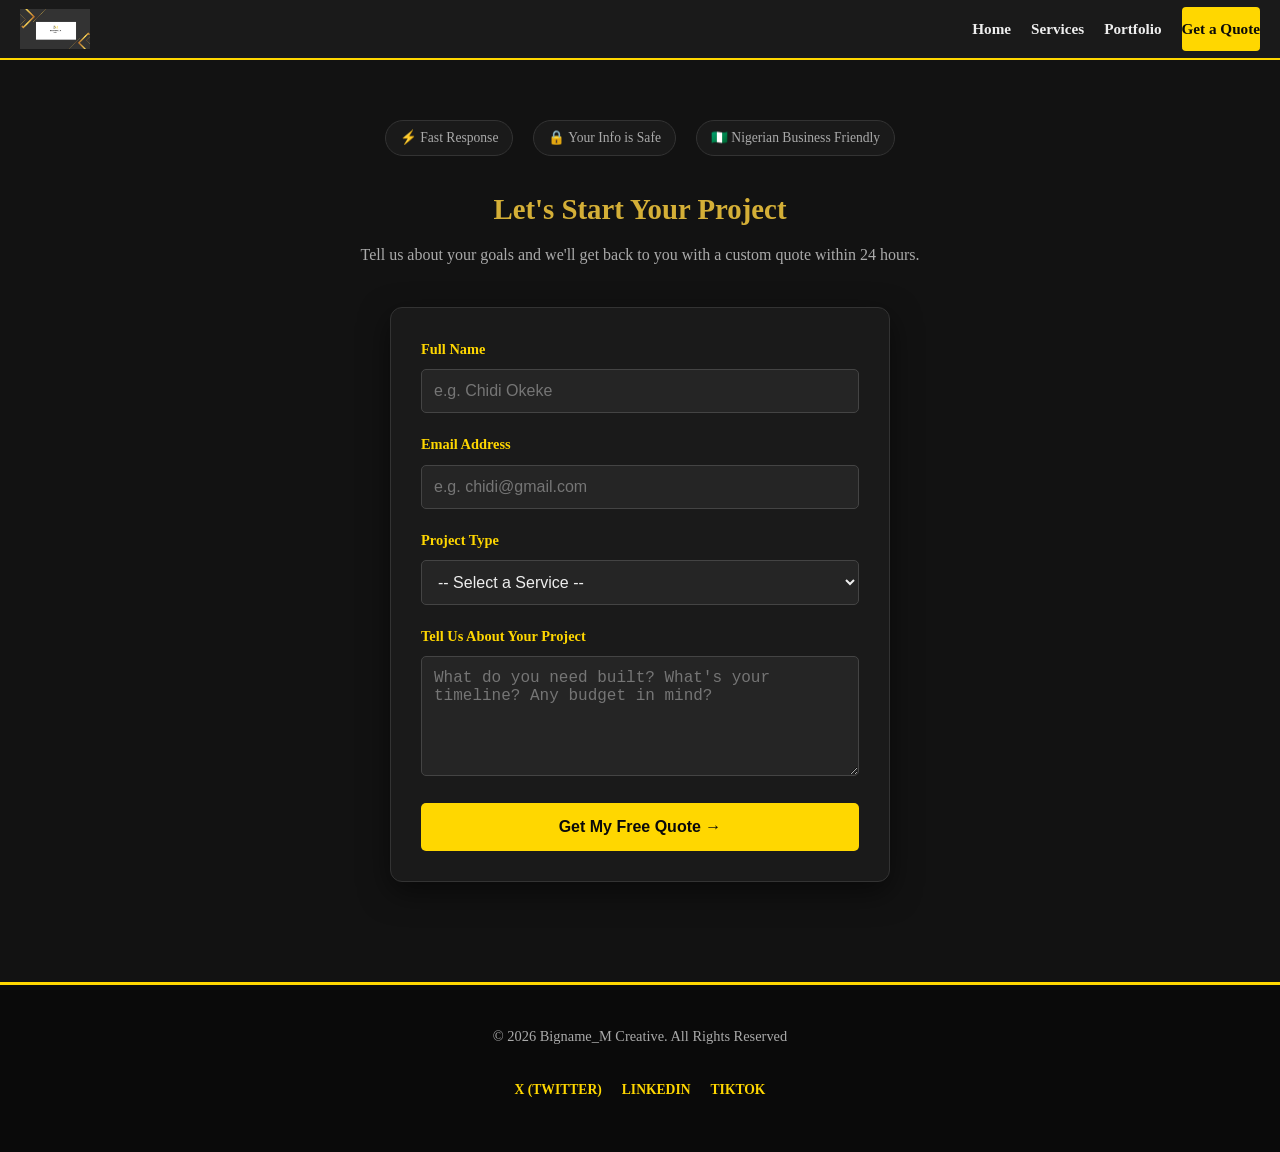
==== commit a1d66677: "Update Bigcont.html" ====
--- a/Bigcont.html
+++ b/Bigcont.html
@@ -6,16 +6,25 @@
   <title>Get a Free Quote | Bigname_M Creative</title>
   <meta name="description" content="Tell us about your project and get a custom quote from Bigname_M Creative. Web Design, SEO, and Digital Strategy for Nigerian businesses.">
   <link rel="stylesheet" href="Big.css">
-  <link rel="icon" type="image/png" href="images/logo.png">
+  <link rel="icon" type="image/png" href="imageslogo.png">
 </head>
 <body>
 
+  <!-- ===== NAVIGATION ===== -->
   <nav class="navbar" aria-label="Main Navigation Menu">
     <div class="logo">
       <a href="index.html" aria-label="Go to Home Page">
-        <img src="images/logo.png" alt="Bigname_M Creative Official Logo" width="160" height="40" style="height: 40px; width: auto;">
+        <img src="imageslogo.png" alt="Bigname_M Creative Official Logo" width="160" height="40" style="height: 40px; width: auto;">
       </a>
     </div>
+
+    <!-- Hamburger button — shown on mobile only -->
+    <button class="hamburger" aria-label="Toggle Navigation Menu" aria-expanded="false">
+      <span></span>
+      <span></span>
+      <span></span>
+    </button>
+
     <ul class="nav-links">
       <li><a href="index.html">Home</a></li>
       <li><a href="Bigservice.html">Services</a></li>
@@ -24,9 +33,10 @@
     </ul>
   </nav>
 
+  <!-- ===== CONTACT FORM SECTION ===== -->
   <section class="contact-page">
 
-    <!-- TRUST SIGNAL STRIP -->
+    <!-- Trust signals — builds confidence before form -->
     <div class="trust-strip">
       <span>⚡ Fast Response</span>
       <span>🔒 Your Info is Safe</span>
@@ -72,23 +82,36 @@
     </form>
   </section>
 
+  <!-- ===== FOOTER ===== -->
   <footer>
     <p>© 2026 Bigname_M Creative. All Rights Reserved</p>
+    <div class="social-links">
+      <a href="https://x.com/bigname_m" target="_blank" rel="noopener">X (Twitter)</a>
+      <a href="https://www.linkedin.com/in/osazee-uwubarmen-83956a272" target="_blank" rel="noopener">LinkedIn</a>
+      <a href="https://www.tiktok.com/@bignamem2" target="_blank" rel="noopener">TikTok</a>
+    </div>
   </footer>
+
+  <!-- ===== HAMBURGER SCRIPT ===== -->
   <script>
-  const hamburger = document.querySelector('.hamburger');
-  const navLinks  = document.querySelector('.nav-links');
-  hamburger.addEventListener('click', () => {
-    hamburger.classList.toggle('active');
-    navLinks.classList.toggle('open');
-  });
-  navLinks.querySelectorAll('a').forEach(link => {
-    link.addEventListener('click', () => {
-      hamburger.classList.remove('active');
-      navLinks.classList.remove('open');
+    const hamburger = document.querySelector('.hamburger');
+    const navLinks  = document.querySelector('.nav-links');
+
+    hamburger.addEventListener('click', () => {
+      const isOpen = navLinks.classList.toggle('open');
+      hamburger.classList.toggle('active');
+      hamburger.setAttribute('aria-expanded', isOpen);
     });
-  });
-</script>
+
+    // Close menu when any nav link is tapped
+    navLinks.querySelectorAll('a').forEach(link => {
+      link.addEventListener('click', () => {
+        hamburger.classList.remove('active');
+        navLinks.classList.remove('open');
+        hamburger.setAttribute('aria-expanded', 'false');
+      });
+    });
+  </script>
 
 </body>
 </html>
--- a/Big.css
+++ b/Big.css
@@ -3,6 +3,15 @@
    Brand: Gold & Dark
    Author: Bigname_M Creative
    Last Updated: 2026
+   ============================================================
+
+   REQUIREMENT 1 — META VIEWPORT TAG
+   Add this exact tag inside <head> on EVERY HTML page.
+   Without it, mobile browsers zoom out and shrink your site:
+
+   <meta name="viewport" content="width=device-width, initial-scale=1.0">
+
+   ============================================================ */
 
 /* --- 1. BRAND TOKENS (Single Source of Truth) --- */
 :root {
@@ -465,6 +474,13 @@
 }
 
 /* --- 11. SERVICES PAGE --- */
+.services-detail {
+  padding: 20px 20px 60px;
+  max-width: 800px;
+  margin: 0 auto;
+  text-align: left;
+}
+
 .service-block {
   background: var(--card-bg);
   border-left: 5px solid var(--gold);
@@ -482,6 +498,33 @@
   border-radius: 5px;
   font-size: 0.7rem;
   font-weight: bold;
+}
+
+/* Benefit list inside service blocks */
+.benefit-list {
+  list-style: none;
+  padding: 0;
+  margin: 15px 0 0 0;
+}
+
+.benefit-list li {
+  color: var(--text-muted);
+  padding: 6px 0;
+  font-size: 0.95rem;
+  border-bottom: 1px solid var(--border);
+}
+
+.benefit-list li:last-child {
+  border-bottom: none;
+}
+
+/* CTA section on homepage */
+.cta-section {
+  padding: 60px 20px;
+  background: var(--card-bg);
+  text-align: center;
+  border-top: 1px solid var(--border);
+  border-bottom: 1px solid var(--border);
 }
 
 .impact-metrics {
@@ -521,6 +564,59 @@
 
 .category-block:nth-child(2) .category-title {
   color: var(--sky-blue);
+}
+
+/* Page header — used on interior pages */
+.page-header {
+  padding: 50px 20px 30px;
+  background: var(--dark-bg);
+  text-align: center;
+}
+
+.page-header h1 {
+  color: var(--gold-deep);
+  font-size: 2rem;
+  margin-bottom: 8px;
+}
+
+.page-header p {
+  color: var(--text-muted);
+  font-size: 1rem;
+}
+
+/* Top row inside project card — badge + tag */
+.project-card-top {
+  display: flex;
+  align-items: center;
+  gap: 10px;
+  margin-bottom: 15px;
+  flex-wrap: wrap;
+}
+
+/* Empty / coming soon card */
+.project-card--empty {
+  text-align: center;
+  color: var(--text-muted);
+  font-size: 1rem;
+  padding: 40px 25px;
+  border-style: dashed;
+}
+
+/* Impact metric inside project card */
+.metric {
+  text-align: center;
+}
+
+.metric-value {
+  display: block;
+  color: var(--gold);
+  font-size: 1.3rem;
+  font-weight: bold;
+}
+
+.metric-label {
+  color: var(--text-muted);
+  font-size: 0.75rem;
 }
 
 /* Fixed: Merged duplicate .project-card into one clean block */
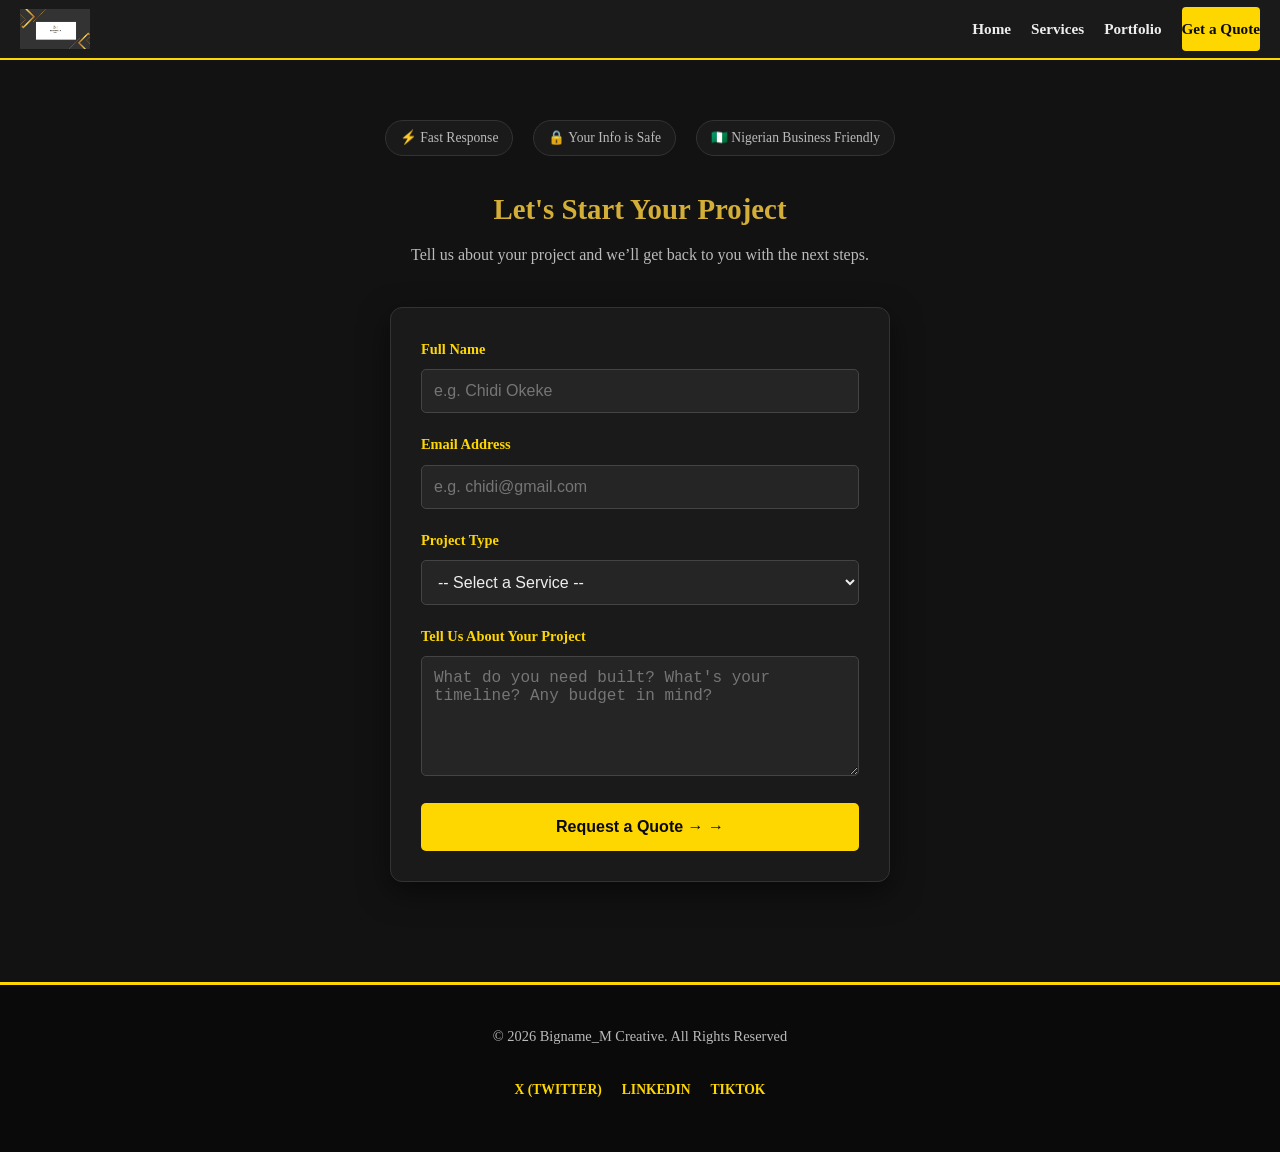
==== commit 421b0bf0: "Update Bigcont.html" ====
--- a/Bigcont.html
+++ b/Bigcont.html
@@ -7,6 +7,11 @@
   <meta name="description" content="Tell us about your project and get a custom quote from Bigname_M Creative. Web Design, SEO, and Digital Strategy for Nigerian businesses.">
   <link rel="stylesheet" href="Big.css">
   <link rel="icon" type="image/png" href="imageslogo.png">
+  <!-- Preload logo for faster render -->
+<link rel="preload" href="imageslogo.png" as="image">
+
+<!-- Canonical URL — add correct page URL per file -->
+<link rel="canonical" href="https://gstgreatp.github.io/bigname_m.creative/">
 </head>
 <body>
 
@@ -44,7 +49,7 @@
     </div>
 
     <h2>Let's Start Your Project</h2>
-    <p>Tell us about your goals and we'll get back to you with a custom quote within 24 hours.</p>
+    <p>Tell us about your project and we’ll get back to you with the next steps.</p>
 
     <form action="https://formspree.io/f/mjgazerz" method="POST">
 
@@ -77,7 +82,7 @@
         <textarea id="message" name="message" placeholder="What do you need built? What's your timeline? Any budget in mind?" required></textarea>
       </div>
 
-      <button type="submit" class="submit-btn">Get My Free Quote →</button>
+       <button type="submit" class="submit-btn">Request a Quote → →</button>
 
     </form>
   </section>
--- a/Big.css
+++ b/Big.css
@@ -22,7 +22,7 @@
   --card-bg:       #1a1a1a;
   --input-bg:      #252525;
   --text-light:    #eeeeee;
-  --text-muted:    #aaaaaa;
+  --text-muted:    #bbbbbb; /* Updated: passes WCAG AA contrast on dark bg */
   --border:        #333333;
   --border-light:  #444444;
   --sky-blue:      #00bfff;
@@ -716,8 +716,14 @@
 @media (max-width: 768px) {
 
   /* Typography scale down */
-  h1 { font-size: 1.8rem; }
-  h2 { font-size: 1.5rem; }
+  h1 { font-size: 1.6rem; }
+  h2 { font-size: 1.4rem; }
+
+  /* Hero title on mid-size phones */
+  .hero-section h1 {
+    font-size: 1.6rem;
+    line-height: 1.2;
+  }
 
   /* REQUIREMENT 3 — Invisible Header Fix:
      Show the hamburger button, hide the horizontal link row */
@@ -841,8 +847,16 @@
   h1 { font-size: 1.4rem; }
   h2 { font-size: 1.25rem; }
 
+  /* FIX 1 — Hero title: stops 3-line wrap, stays on one or two clean lines */
+  .hero-section h1 {
+    font-size: 1.4rem;
+    line-height: 1.2;
+    padding: 0 10px;
+    word-break: keep-all;
+  }
+
   .hero-section {
-    padding: 40px 15px 30px;
+    padding: 30px 15px 20px;
   }
 
   /* Tighten navbar padding on very small screens */
@@ -850,17 +864,24 @@
     padding: 0 12px;
   }
 
-  /* Tighter card width to show peek of next card */
+  /* FIX 2 — Cards: smaller width so all 3 are visible on first load */
   .card {
-    width: 150px;
-    min-width: 150px;
+    width: 130px;
+    min-width: 130px;
+    padding: 15px;
+    font-size: 0.9rem;
+  }
+
+  .card-container {
+    gap: 10px;
+    padding: 10px 15px;
   }
 
   /* Ensure form inputs are easy to tap */
   .form-group input,
   .form-group select,
   .form-group textarea {
-    font-size: 1rem;        /* Prevents iOS zoom-in on focus */
+    font-size: 1rem;
     padding: 12px 10px;
   }
 
